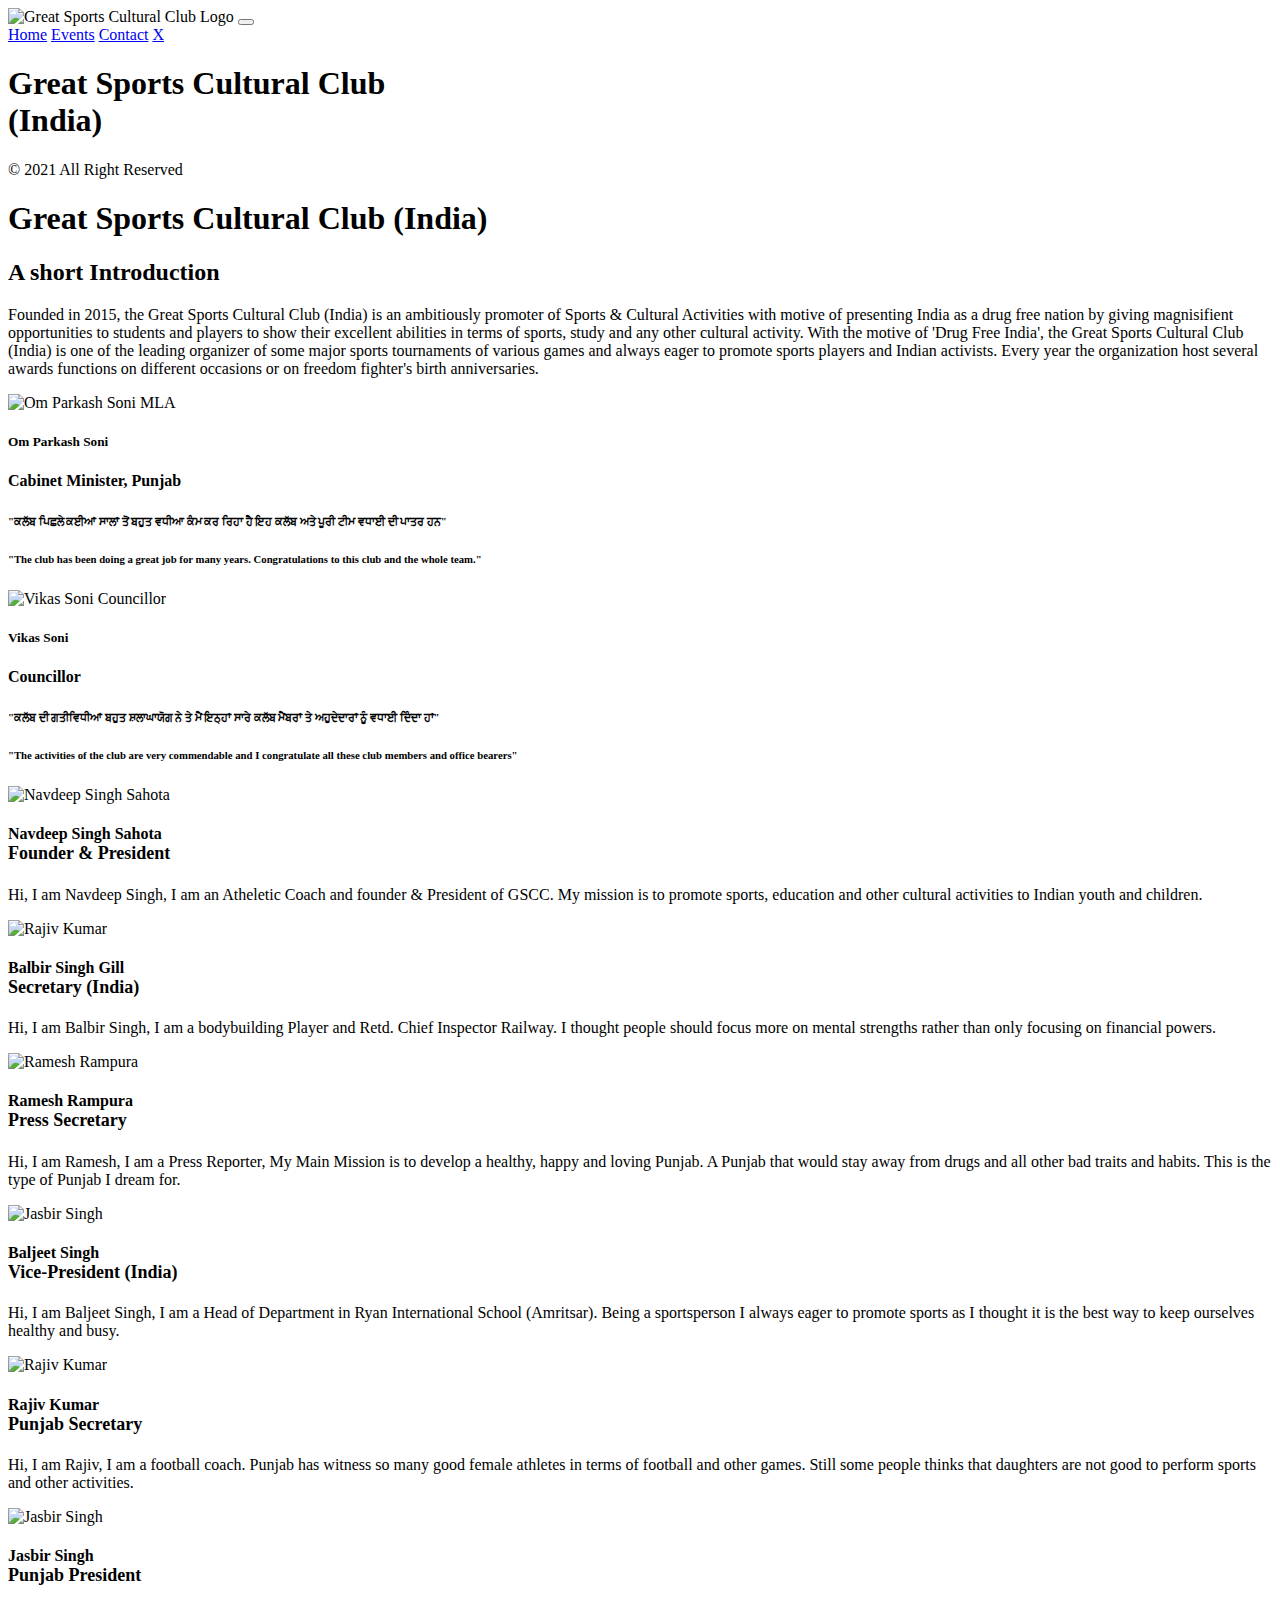
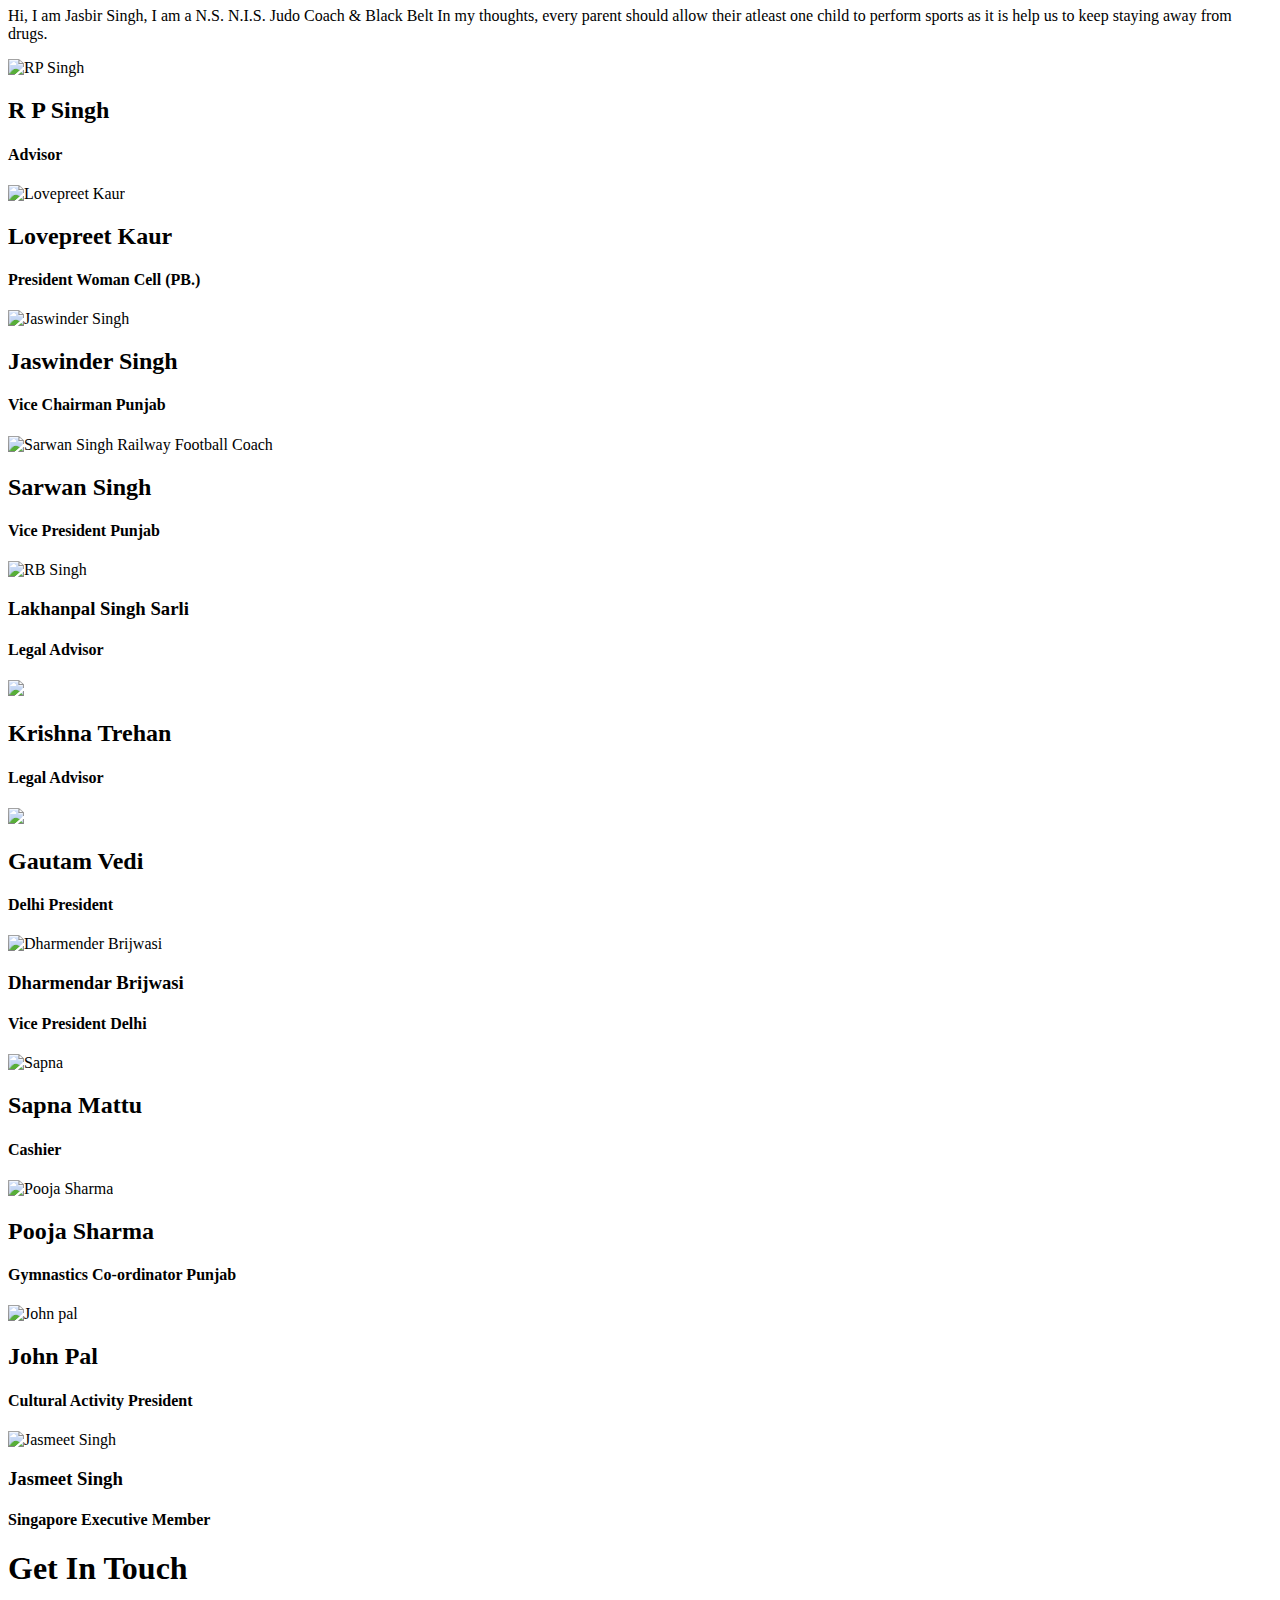
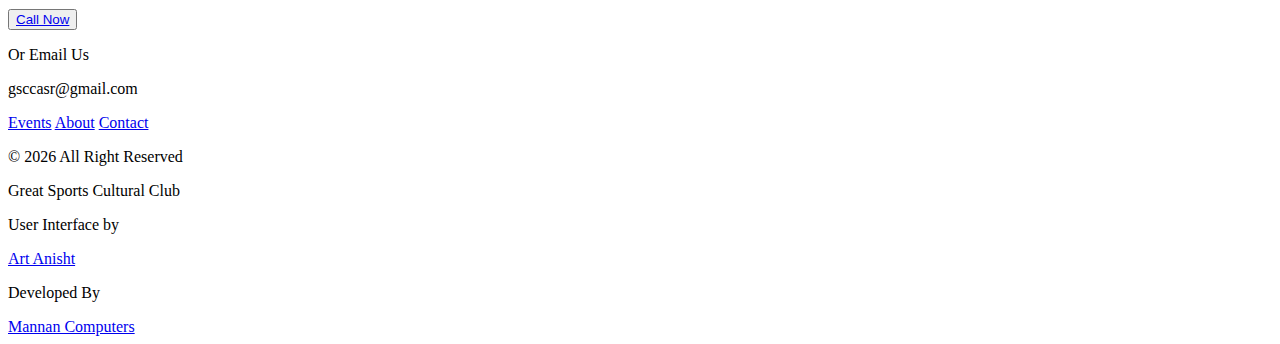
==== about.html @ 65b723a5 "Add files via upload" ====
<!-- Ohh! so you visit here, This Website is developed by MANNAN COMPUTERS. Copy this link to url bar for your queries. https://mannancomputers.com  -->



<!DOCTYPE html>
<html>
      <head>
            <meta charset="UTF-8">
            <meta name="viewport" content="width=device-width, initial-scale=1, user-scalable=no">
            <title>About - Great Sports Cultural Club</title>
            <meta name="description" content="An about page of Great Sports Cultural Club (India)">
            <link rel="icon" href="graphics/icon-great-sports-cultural-club.png">
            <link rel="stylesheet" href="css/about.css">
            <link rel="stylesheet" href="https://use.fontawesome.com/releases/v5.8.2/css/all.css" integrity="sha384-oS3vJWv+0UjzBfQzYUhtDYW+Pj2yciDJxpsK1OYPAYjqT085Qq/1cq5FLXAZQ7Ay" crossorigin="anonymous">
            <script>
                function openM() {
                    document.getElementById('navig').style.height = "100vh";
                }
                function clos() {
                    document.getElementById('navig').style.height = "0";
                }
              </script>
        </head>
        <body>
            <header>
                <img src="graphics/great-sports-cultural-club-logo.png" alt="Great Sports Cultural Club Logo" onclick="window.open('index.html','_parent');">
                <button id="hamb" onclick="openM()">
                    <span></span>
                    <span></span>
                    <span></span>
                </button>
                <nav id="navig">
                    <a href="index.html">Home</a>
                    <a href="events.html">Events</a>
                    <a href="#cntct">Contact</a>
                    <a href="javascript:void(0)" id="close" onclick="clos()">X</a>
                    <h1>Great Sports Cultural Club<br>(India)</h1>
                    <p>© 2021 All Right Reserved</p>
                </nav>
            </header>
                <div id="base">
                    <h1>Great Sports Cultural Club (India)</h1>
                    <h2>A short Introduction</h2>
                    <p id="bo">Founded in 2015, the Great Sports Cultural Club (India) is an ambitiously promoter of Sports & Cultural Activities with motive of presenting India as a drug free nation by giving magnisifient opportunities to students and players to show their excellent abilities in terms of sports, study and any other cultural activity. With the motive of 'Drug Free India', the Great Sports Cultural Club (India) is one of the leading organizer of some major sports tournaments of various games and always eager to promote sports players and Indian activists. Every year the organization host several awards functions on different occasions or on freedom fighter's birth anniversaries.</p>
                    <div id="two">
                        <div class="soni">
                            <div class="so">
                                <img style="width:95%;" src="graphics/op-soni.jpg" alt="Om Parkash Soni MLA">
                                <h5>Om Parkash Soni</h5>
                                <h4>Cabinet Minister, Punjab</h4>
                            </div>
                            <div class="mo">
                                <h6 class="mop">"ਕਲੱਬ ਪਿਛਲੇ ਕਈਆਂ ਸਾਲਾਂ ਤੋਂ ਬਹੁਤ ਵਧੀਆ ਕੰਮ ਕਰ ਰਿਹਾ ਹੈ ਇਹ ਕਲੱਬ ਅਤੇ ਪੂਰੀ ਟੀਮ ਵਧਾਈ ਦੀ ਪਾਤਰ ਹਨ"</h6>
                                <h6 class="mop">"The club has been doing a great job for many years. Congratulations to this club and the whole team."</h6>
                                </div>
                            </div>   
                        <div class="soni">
                            <div class="so">
                                <img style="width:80%;align-self: center" src="graphics/vikas-soni.jpg" alt="Vikas Soni Councillor">
                                <h5>Vikas Soni</h5>
                                <h4>Councillor</h4>
                            </div>
                            <div class="mo">
                                <h6>"ਕਲੱਬ ਦੀ ਗਤੀਵਿਧੀਆਂ ਬਹੁਤ ਸ਼ਲਾਘਾਯੋਗ ਨੇ ਤੇ ਮੈਂ ਇਨ੍ਹਾਂ ਸਾਰੇ ਕਲੱਬ ਮੈਂਬਰਾਂ ਤੇ ਅਹੁਦੇਦਾਰਾਂ ਨੂੰ ਵਧਾਈ ਦਿੰਦਾ ਹਾਂ"</h6>
                                <h6>"The activities of the club are very commendable and I congratulate all these club members and office bearers"</h6>
                                </div>
                            </div>                           
                        </div>
                    </div>
                    <div id="pla">
                        <div class="plate">
                            <img src="graphics/navdeep-singh-sahota.jpg" alt="Navdeep Singh Sahota">
                            <h4>Navdeep Singh Sahota<br><b style="font-size: 18px;">Founder & President</b></h4>
                            <p>Hi, I am Navdeep Singh, I am an Atheletic Coach and founder & President of GSCC. My mission is to promote sports, education and other cultural activities to Indian youth and children.</p>
                        </div>
                        <div class="plate">
                            <img src="graphics/balbir-singh.jpg" alt="Rajiv Kumar">
                            <h4>Balbir Singh Gill<br><b style="font-size: 18px;">Secretary (India)</b></h4>
                            <p>Hi, I am Balbir Singh, I am a bodybuilding Player and Retd. Chief Inspector Railway. I thought people should focus more on mental strengths rather than only focusing on financial powers.</p>
                        </div>
                        <div class="plate">
                            <img src="graphics/ramesh-rampur.jpg" alt="Ramesh Rampura">
                            <h4>Ramesh Rampura<br><b style="font-size: 18px;">Press Secretary</b></h4>
                            <p>Hi, I am Ramesh, I am a Press Reporter, My Main Mission is to develop a healthy, happy and loving Punjab. A Punjab that would stay away from drugs and all other bad traits and habits. This is the type of Punjab I dream for.</p>
                        </div>
                        <div class="plate">
                            <img src="graphics/baljeet-singh.jpg" alt="Jasbir Singh">
                            <h4>Baljeet Singh<br><b style="font-size: 18px;">Vice-President (India)</b></h4>
                            <p>Hi, I am Baljeet Singh, I am a Head of Department in Ryan International School (Amritsar). Being a sportsperson I always eager to promote sports as I thought it is the best way to keep ourselves healthy and busy.</p>
                        </div>
                        <div class="plate">
                            <img src="graphics/rajiv-kumar.jpg" alt="Rajiv Kumar">
                            <h4>Rajiv Kumar<br><b style="font-size: 18px;">Punjab Secretary</b></h4>
                            <p>Hi, I am Rajiv, I am a football coach. Punjab has witness so many good female athletes in terms of football and other games. Still some people thinks that daughters are not good to perform sports and other activities. </p>
                        </div>
                        <div class="plate">
                            <img src="graphics/jasbir-singh.jpg" alt="Jasbir Singh">
                            <h4>Jasbir Singh<br><b style="font-size: 18px;">Punjab President</b></h4>
                            <p>Hi, I am Jasbir Singh, I am a N.S. N.I.S. Judo Coach & Black Belt In my thoughts, every parent should allow their atleast one child to perform sports as it is help us to keep staying away from drugs.</p>
                        </div>
                    </div>
                <div id="mns">
                    <div class="vns">
                          <img src="graphics/r-b-singh.jpg" alt="RP Singh">   
                        <h2>R P Singh</h2>
                        <h4>Advisor</h4>
                    </div>
                    <div class="vns">
                          <img src="graphics/lovepreet-kaur.jpg" alt="Lovepreet Kaur">   
                        <h2>Lovepreet Kaur</h2>
                        <h4>President Woman Cell (PB.)</h4>
                    </div>
                    <div class="vns">
                          <img src="graphics/jaswinder-singh.jpg" alt="Jaswinder Singh">   
                        <h2>Jaswinder Singh</h2>
                        <h4>Vice Chairman Punjab</h4>
                    </div>
                     <div class="vns">
                          <img src="graphics/sarwan-singh.jpg" alt="Sarwan Singh Railway Football Coach">   
                        <h2>Sarwan Singh</h2>
                        <h4>Vice President Punjab</h4>
                    </div>
                    <div class="vns">
                          <img src="graphics/lakhanpal-singh-sarli.jpg" alt="RB Singh">   
                        <h3>Lakhanpal Singh Sarli</h3>
                        <h4>Legal Advisor</h4>
                    </div>
                    <div class="vns">
                          <img src="graphics/krishna-trehan.jpg">   
                        <h2>Krishna Trehan</h2>
                        <h4>Legal Advisor</h4>
                    </div>
                    <div class="vns">
                          <img src="graphics/gautam-vedi.jpg">   
                        <h2>Gautam Vedi</h2>
                        <h4>Delhi President</h4>
                    </div>
                     <div class="vns">
                          <img src="graphics/dharmendar-brijwasi.jpg" alt="Dharmender Brijwasi">   
                        <h3>Dharmendar Brijwasi</h3>
                        <h4>Vice President Delhi</h4>
                    </div>
                    <div class="vns">
                          <img src="graphics/sapna.jpg" alt="Sapna">   
                        <h2>Sapna Mattu</h2>
                        <h4>Cashier</h4>
                    </div>
                     <div class="vns">
                          <img src="graphics/pooja-sharma.jpg" alt="Pooja Sharma">   
                        <h2>Pooja Sharma</h2>
                        <h4>Gymnastics Co-ordinator Punjab</h4>
                    </div>
                    <div class="vns">
                          <img src="graphics/john-pal.jpg" alt="John pal">   
                        <h2>John Pal</h2>
                        <h4>Cultural Activity President</h4>
                    </div>
                    <div class="vns">
                          <img src="graphics/jasmeet-singh.jpg" alt="Jasmeet Singh">   
                        <h3>Jasmeet Singh</h3>
                        <h4>Singapore Executive Member</h4>
                    </div>
                </div>
            <footer>
                <div id="cntct">
                    <h1>Get In Touch</h1>
                    <button><i class="fas fa-phone-square-alt"></i><a href="tel: +919115159181">Call Now</a></button>
                    <p>Or Email Us</p>
                    <p>gsccasr@gmail.com</p>
                    <div id="social">
                      <a href="https://www.facebook.com/gsccindia/"><i class="fab fa-facebook-square"></i></a>
                      <a href="https://www.youtube.com/channel/UCChdL4rMNDK7GQ5S6TJmZ9w/featured"><i class="fab fa-youtube"></i></a>
                      <a href="https://www.instagram.com/greatsportscultural/"><i class="fab fa-instagram"></i></a>
                    </div>
                </div>
                <div id="sit">
                  <a href="events.html">Events</a>
                  <a href="about.html">About</a>
                  <a href="#cntct">Contact</a>
                </div>
                <div id="mark">
                  <p id="amark"></p>
                  <p id="bmark">Great Sports Cultural Club</p>
                  <script>
                    let year = new Date().getFullYear().toString();
                    document.getElementById('amark').textContent = "© " + year + " All Right Reserved";
                  </script>
                </div>
                <div id="mannan">
                  <div>
                    <p>User Interface by</p>
                    <a href="https://anisht.mannancomputers.com">Art Anisht</a>
                  </div>
                  <div>
                    <p>Developed By</p>
                    <a href="https://mannancomputers.com/mannancomputers/core">Mannan Computers</a>
                  </div>
                </div>
              </footer> 
    </body>    
</html>
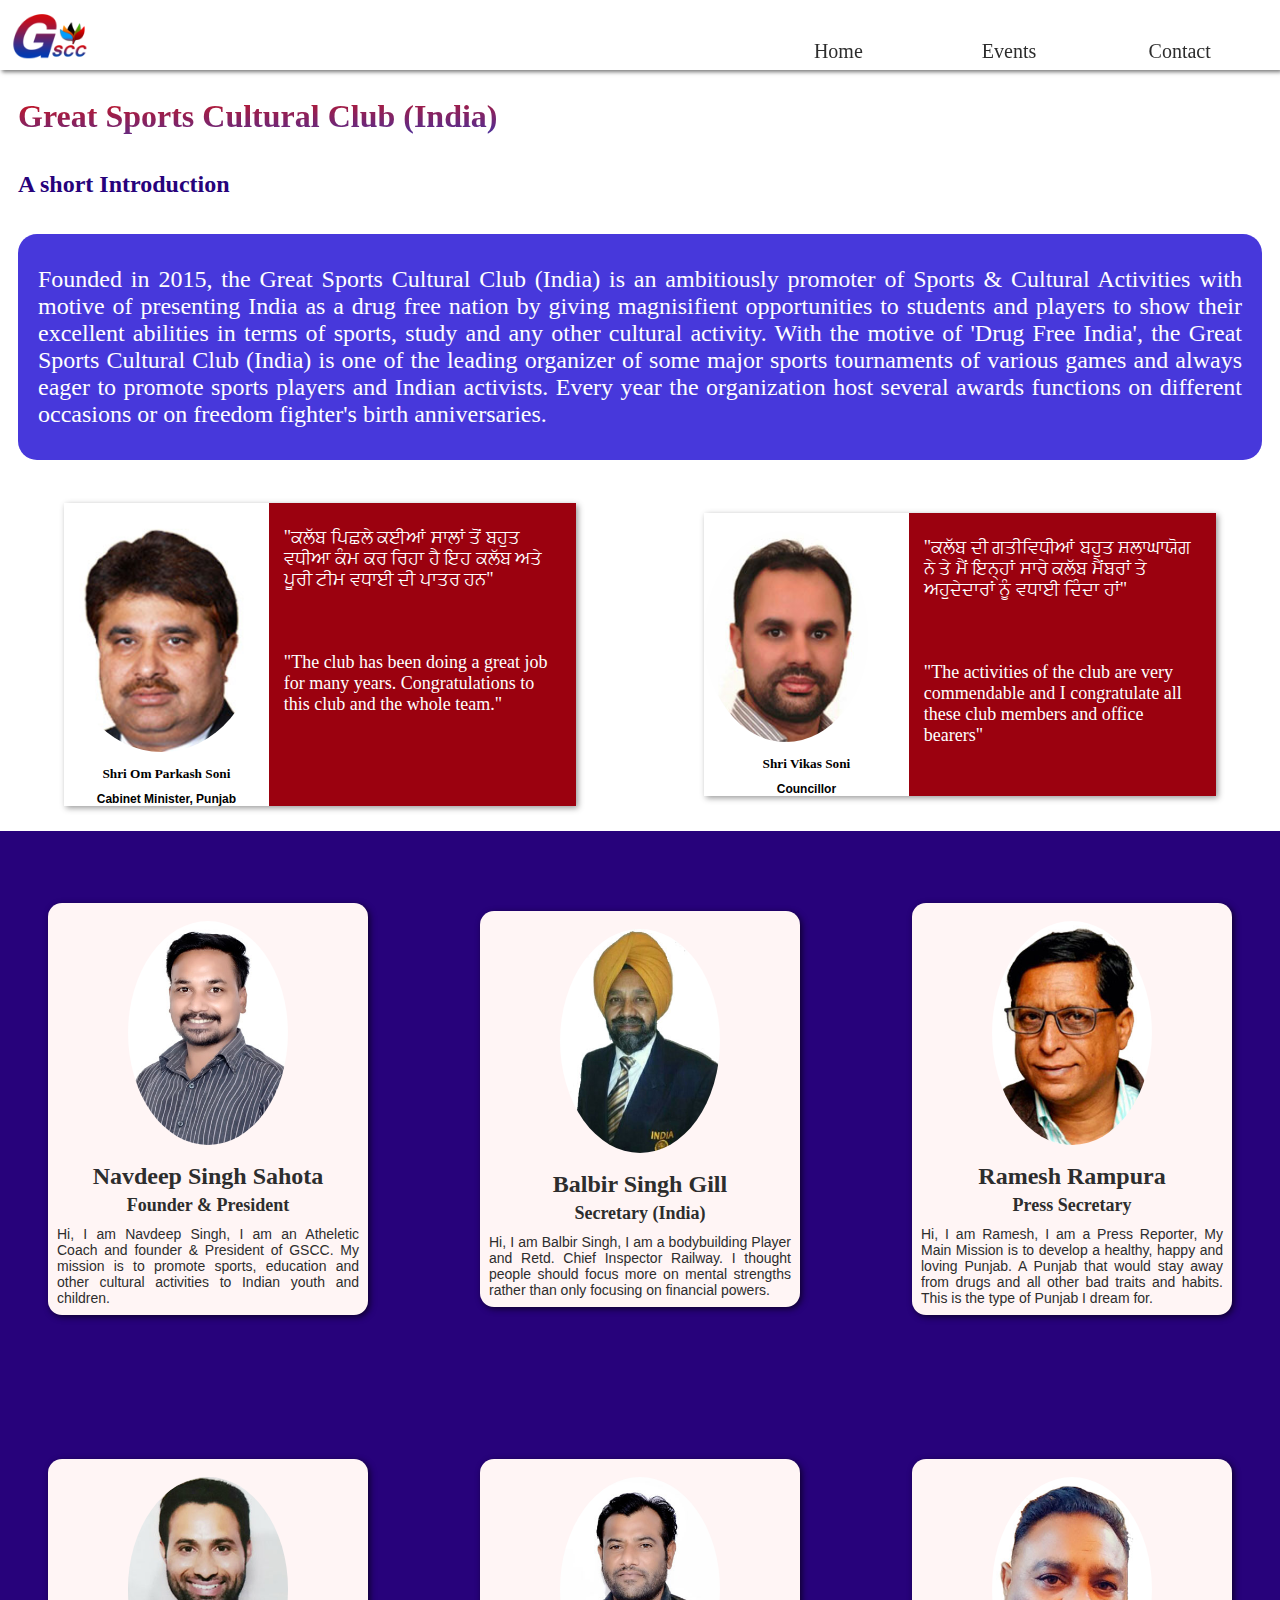
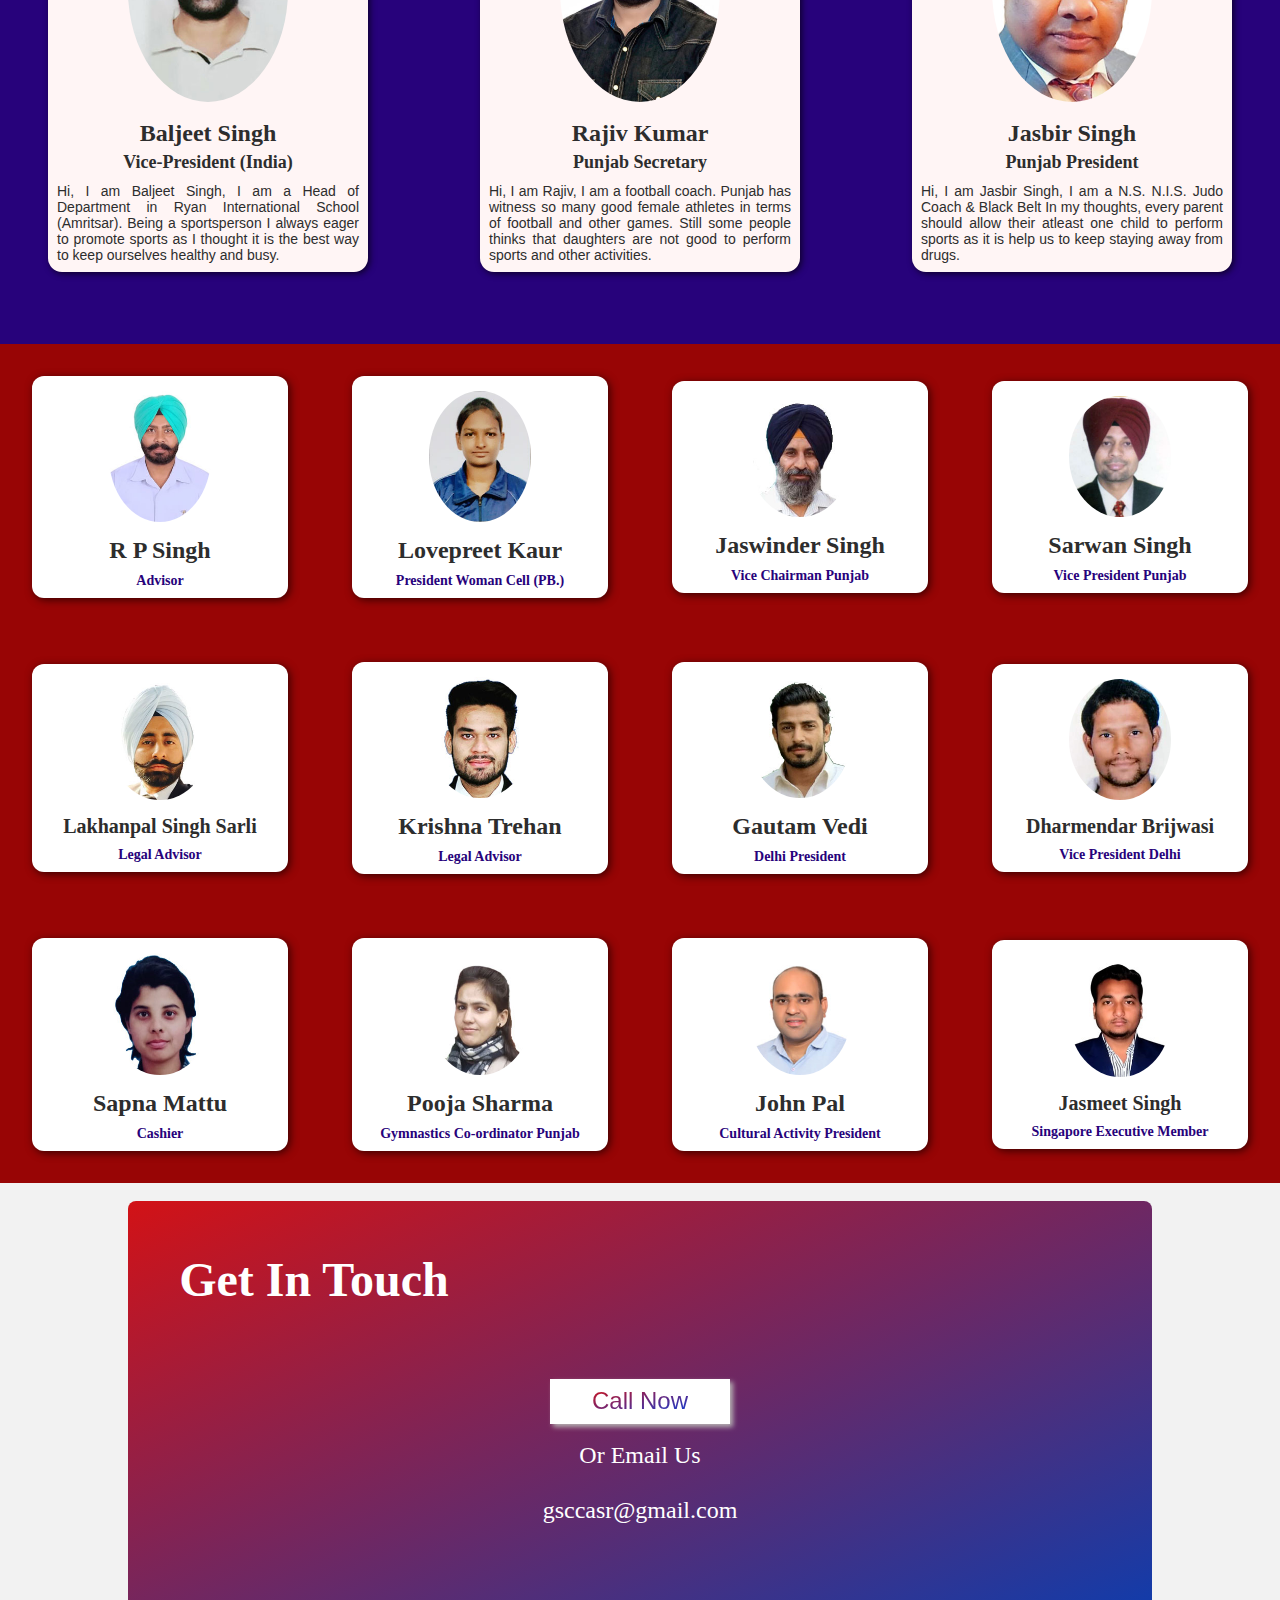
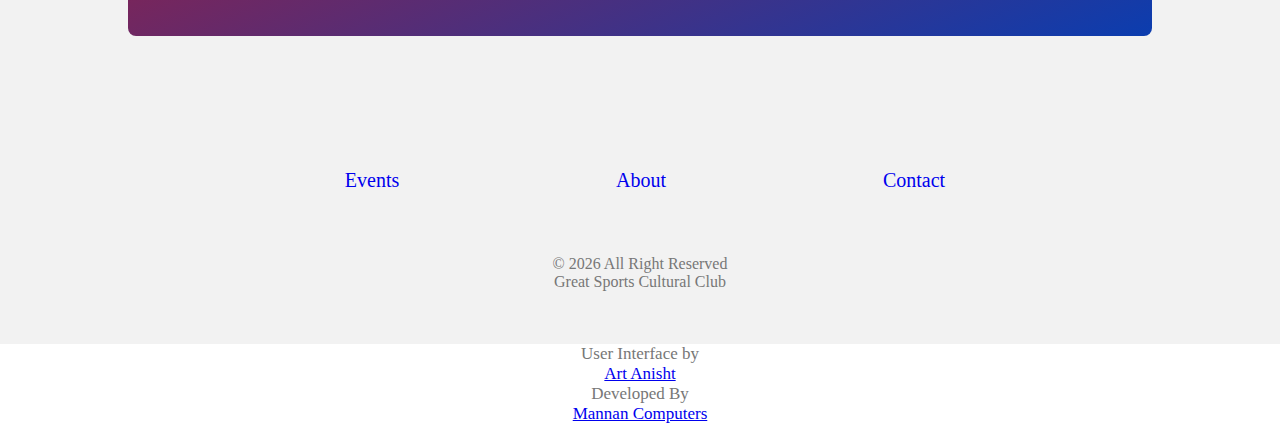
==== commit fa505692: "Update about.html" ====
--- a/about.html
+++ b/about.html
@@ -49,7 +49,7 @@
                         <div class="soni">
                             <div class="so">
                                 <img style="width:95%;" src="graphics/op-soni.jpg" alt="Om Parkash Soni MLA">
-                                <h5>Om Parkash Soni</h5>
+                                <h5>Shri Om Parkash Soni</h5>
                                 <h4>Cabinet Minister, Punjab</h4>
                             </div>
                             <div class="mo">
@@ -60,7 +60,7 @@
                         <div class="soni">
                             <div class="so">
                                 <img style="width:80%;align-self: center" src="graphics/vikas-soni.jpg" alt="Vikas Soni Councillor">
-                                <h5>Vikas Soni</h5>
+                                <h5>Shri Vikas Soni</h5>
                                 <h4>Councillor</h4>
                             </div>
                             <div class="mo">
--- a/css/about.css
+++ b/css/about.css
@@ -0,0 +1,449 @@
+* {
+    margin: 0;
+}
+html {
+    scroll-behavior: smooth;
+}
+body {
+    overflow-x: hidden;
+}
+header {
+    display: flex;
+    flex-wrap: wrap;
+    width: 100%;
+    height: 70px;
+    box-shadow: 2px 2px 4px #777;
+    position: fixed;
+    background: #fff;
+    z-index: 2;
+    top: 0;
+}
+header img {
+    height: 50px;
+    margin: 10px;
+}
+#hamb {
+    width: 40px;
+    height: 40px;
+    background: none;
+    border: none;
+    position: absolute;
+    top: 20px;
+    right: 20px;
+}
+#hamb span {
+    display: block;
+    width: 32px;
+    height: 3px;
+    background: #2d2d2d;
+    margin: 5px;
+}
+nav {
+    display: flex;
+    width: 100%;
+    height: 0;
+    flex-direction: column;
+    overflow: hidden;
+    transition: 0.8s;
+    position: fixed;
+    top: 0;
+    background: #fff;
+}
+nav a {
+    font-size: 30px;
+    color: #2d2d2d;
+    font-family: calibri;
+    text-decoration: none;
+    border-bottom: 2px solid #777;
+    border-right: 2px solid #777;
+    text-align: center;
+    width: 100%;
+    margin-top: 25px;
+    transition: 0.4s;
+}
+nav a:nth-child(1) {
+    margin-top: 100px;
+}
+nav h1 {
+    text-align: center;
+    color: #2d2d2d;
+    margin-top: 125px;
+    font-family: calibri;
+    color: #043EB4;
+}
+nav p {
+    font-family: 17px;
+    text-align: center;
+    color: #777;
+    margin-top: 18px;
+    font-family: calibri;
+}
+nav a:hover {
+    background: #043EB4;
+    color: #fff;
+}
+@media screen and (min-width: 720px) {
+    #hamb {
+    display: none;
+}
+#close {
+    display: none;
+}
+nav {
+    overflow: auto;
+    height: 70px;
+    flex-direction: row;
+    width: 40%;
+    background: none;
+    position: fixed;
+    right: 15px;
+    margin-top: 15px;
+}
+nav a:nth-child(1) {
+    margin-top: 25px;
+}
+nav a {
+    border: none;
+    font-size: 20px;
+}
+nav a:hover {
+    background: none;
+    color: #777;
+    text-decoration: underline;
+}
+nav h1, nav p {
+    display: none;
+}
+}
+#base {
+    display: flex;
+    flex-direction: column;
+    width: 100%;
+    margin-top: 80px;
+}
+#base h1 {
+    color: transparent;
+    background: linear-gradient(to right bottom, #d21216, #0b3dda) ;
+    background-clip: text;
+    -webkit-background-clip: text;
+    font-family: verdana;
+    margin: 18px;
+}
+#base h2 {
+    font-family: verdana;
+    margin: 18px;
+    color: #27027B;
+}
+#base p {
+    font-family: calibri;
+    font-size: 24px;
+    text-align: justify;
+    margin: 18px;
+    color: #fff;
+    background: #4738DB;
+    padding: 32px 20px;
+    border-radius: 19px;
+}
+#two {
+    display: flex;
+    flex-direction: column;
+    width: 100%;
+    align-items: center;
+}
+.soni {
+    width: 90%;
+    display: flex;
+    flex-direction: row;
+    box-shadow: 2px 2px 6px #999;
+    margin: 25px 0;
+}
+.so {
+    width: 40%;
+}
+.so img {
+    width: 90%;
+    border-radius: 50%;
+    margin: 18px 0 0px;
+}
+.so h5 {
+    font-family: verdana;
+    text-align: center;
+    margin: 10px 0;
+}
+.so h4 {
+    font-size: 12px;
+    font-family: arial;
+    text-align: center;
+}
+.mo {
+    width: 60%;
+    background: #9B010F;
+    color: #fff;
+}
+.mo h6 {
+    font-family: calibri;
+    font-size: 14px;
+    margin: 18px 4px;
+}
+@media screen and (min-width: 720px) {
+    #two {
+        flex-direction: row;
+        justify-content: space-around;
+    }
+    .soni {
+        width: 40%;
+    }
+    .mo h6 {
+        font-size: 18px;
+        margin: 24px 15px;
+        font-weight: 400;
+    }
+    .mo h6:nth-child(2) {
+        margin-top: 62px;
+    }
+}
+#pla {
+    display: flex;
+    flex-direction: column;
+    width: 100%;
+    background: #27027B;
+}
+.plate {
+    display: flex;
+    flex-direction: column;
+    width: 85%;
+    align-self: center;
+    align-items: center;
+    background: #fff5f5;
+    margin: 18px 0;
+    box-shadow: 2px 2px 6px #0F012D;
+    border-radius: 14px;
+}
+.plate img {
+    width: 50%;
+    height: 50%;
+    border-radius: 50%;
+    margin: 18px 0;
+}
+.plate h4 {
+    font-family: verdana;
+    color: #2d2d2d;
+    font-size: 24px;
+    text-align: center;
+}
+.plate p {
+    font-family: arial;
+    margin: 9px;
+    font-size: 14px;
+    text-align: justify;
+    color: #2d2d2d;
+}
+#mns {
+    display: flex;
+    flex-direction: column;
+    width: 100%;
+    align-items: center;
+    background: #980505;
+}
+.vns {
+    width: 80%;
+    box-shadow: 2px 2px 9px #390101;
+    display: flex;
+    flex-direction: column;
+    align-items: center;
+    margin: 18px 0;
+    border-radius: 12px;
+    background: #fff;
+}
+.vns img {
+    border-radius: 50%;
+    width: 40%;
+    margin: 15px 0px;
+}
+.vns h2 {
+    font-size: 24px;
+    color: #2d2d2d;
+    font-family: verdana;
+}
+.vns h3 {
+    font-size: 20px;
+    color: #2d2d2d;
+    font-family: verdana;
+}
+.vns h4 {
+    font: 14px lucida console;
+    margin: 9px 0;
+    color: #27027B;
+}
+@media screen and (min-width: 720px) {
+    #pla {
+    flex-direction: row;
+    flex-wrap: wrap;
+    justify-content: space-between;
+}
+    .plate  {
+        width: 25%;
+        margin: 72px 48px;
+        transition: 0.3s;
+    }   
+    .plate:hover {
+        width: 26%;
+    }
+    #mns {
+        flex-direction: row;
+        flex-wrap: wrap;
+        justify-items: space
+    }
+    .vns {
+        width: 20%;
+        margin: 2.5%;
+        transition: 0.3s
+    }
+    .vns:hover {
+        width: 21%;
+        margin: 2%;
+    }
+    .vns h4 {
+        font-weight: 900;
+    }
+}
+footer {
+    display: flex;
+    flex-direction: column;
+    width: 100%;
+    height: auto;
+    color: #fff;
+    background: #f2f2f2;
+}
+#cntct {
+    display: flex;
+    flex-direction: column;
+    width: 90%;
+    margin-left: 5%;
+    border-radius: 8px;
+    font-family: calibri;
+    background: linear-gradient(to right bottom, #D21216, #0B3DAF);
+    margin-top: 18px;
+}
+#cntct h1 {
+    margin: 5%;
+}
+#cntct button {
+    width: 180px;
+    height: 45px;
+    background: #fff;
+    border: none;
+    box-shadow: 3px 3px 5px rgb(182, 179, 179);
+    align-self: center;
+    margin-top: 10%;
+}
+#cntct a {
+    align-self: center;
+    font-size: 24px;
+    width: 1500;
+    color: transparent;
+    background: linear-gradient(to right bottom, #d21216, #0b3dda);
+    background-clip: text;
+    -webkit-background-clip: text;
+}
+#cntct p {
+    align-self: center;
+    font-size: 24px;
+    margin: 18px 0px 10px 0px;
+}
+#social {
+    display: flex;
+    width: 100%;
+    justify-content: space-evenly;
+    font-size: 40px;
+    color: #fff;
+    margin-top: 18%;
+    margin-bottom: 18%;
+}
+#social a i {
+    color: #fff;
+    font-size: 40px;
+}
+#sit {
+    display: flex;
+    flex-direction: column;
+    font-size: 20px;
+    font-family: verdana;
+    margin-top: 10%;
+    margin-bottom: 20%;
+}
+#sit a {
+    text-decoration: none;
+    margin-left: 10px;
+    margin-top: 5px;
+    transition: 0.1s;
+}
+#sit a:hover {
+    color: #777;
+}
+#mark {
+    display: flex;
+    flex-direction: column;
+    width: 100%;
+    height: auto;
+    color: #777;
+    align-items: center;
+    font-family: verdana;
+}
+#mannan {
+    display: flex;
+    flex-direction: column;
+    width: 100%;
+    height: auto;
+    margin-top: 20%;
+    background: #fff;
+}
+#mannan p {
+    font-size: 17px;
+    font-family: verdana;
+    color: #777;
+    text-align: center;
+}
+#mannan div {
+    display: flex;
+    flex-direction: column;
+    width: 100%;
+}
+#mannan div a {
+    text-align: center;
+    font-size: 17px;
+    font-family: verdana;
+}
+@media screen and (min-width: 720px) {
+#cntct {
+    width: 80%;
+    margin-left: 10%;
+}
+#cntct h1 {
+    margin: 5%;
+    font-size: 48px;
+}
+#cntct button {
+    margin-top: 2%;
+}
+#social {
+    margin-top: 5%;
+    margin-bottom: 5%;
+    width: 60%;
+    margin-left: 20%;
+}
+#sit {
+    width: 80%;
+    margin-left: 10%;
+    flex-direction: row;
+    justify-content: space-evenly;
+    margin-bottom: 45px;
+}
+#mark {
+    margin: 18px 0px 5px 0px;
+}
+#mannan {
+    margin-top: 48px;
+}
+}
+
